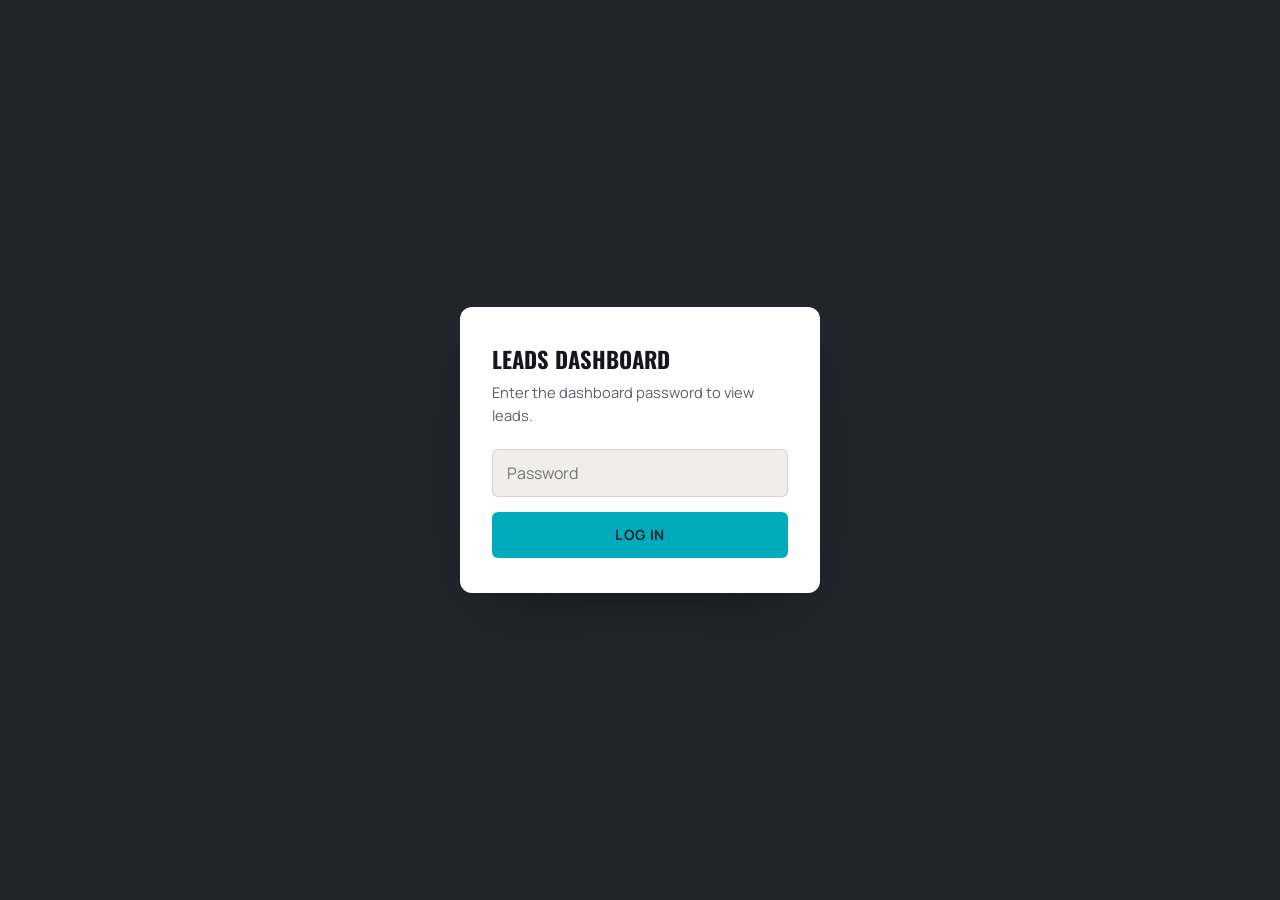
==== dashboard.html @ af812480 "Add password-gated leads dashboard New /dashboard page (unlinked from nav, noindex) that lists every" ====
<!DOCTYPE html>
<html lang="en">
<head>
  <meta charset="UTF-8" />
  <meta name="viewport" content="width=device-width, initial-scale=1.0" />
  <title>Leads Dashboard · Cédric LeBlanc</title>
  <meta name="robots" content="noindex, nofollow" />
  <link rel="preconnect" href="https://fonts.googleapis.com" />
  <link rel="preconnect" href="https://fonts.gstatic.com" crossorigin />
  <link href="https://fonts.googleapis.com/css2?family=Oswald:wght@400;500;600;700&family=Manrope:wght@300;400;500;600;700;800&display=swap" rel="stylesheet" />
  <link rel="icon" href="data:image/svg+xml,%3Csvg xmlns='http://www.w3.org/2000/svg' viewBox='0 0 100 100'%3E%3Crect width='100' height='100' rx='10' fill='%2322252b'/%3E%3Ctext x='50' y='68' font-family='Arial,sans-serif' font-weight='700' font-size='46' fill='%2300acbc' text-anchor='middle'%3ECL%3C/text%3E%3C/svg%3E" />
  <style>
    :root {
      --ink: #22252b;
      --ink-soft: #2d3138;
      --accent: #00acbc;
      --accent-deep: #008c9a;
      --cream: #efeeec;
      --paper: #ffffff;
      --text: #15171b;
      --muted: #5b6066;
      --line: rgba(15, 17, 20, 0.12);
      --font-serif: "Oswald", "Arial Narrow", sans-serif;
      --font-sans: "Manrope", system-ui, -apple-system, "Segoe UI", sans-serif;
    }
    * { box-sizing: border-box; }
    body {
      margin: 0;
      min-height: 100vh;
      background: var(--cream);
      color: var(--text);
      font-family: var(--font-sans);
      line-height: 1.55;
    }
    a { color: inherit; }

    /* ---------- Login screen ---------- */
    .login-wrap {
      min-height: 100vh;
      display: flex;
      align-items: center;
      justify-content: center;
      background: var(--ink);
      padding: 1.5rem;
    }
    .login-card {
      width: 100%;
      max-width: 360px;
      background: var(--paper);
      border-radius: 12px;
      padding: 2.2rem 2rem;
      box-shadow: 0 24px 60px -28px rgba(0,0,0,0.5);
    }
    .login-card h1 {
      font-family: var(--font-serif);
      text-transform: uppercase;
      font-size: 1.4rem;
      margin: 0 0 0.3rem;
    }
    .login-card p { color: var(--muted); font-size: 0.92rem; margin: 0 0 1.4rem; }
    .login-card input {
      width: 100%;
      background: var(--cream);
      border: 1px solid var(--line);
      border-radius: 6px;
      padding: 0.75rem 0.9rem;
      font-size: 16px;
      font-family: var(--font-sans);
      margin-bottom: 0.9rem;
    }
    .login-card input:focus {
      outline: none;
      border-color: var(--accent);
      box-shadow: 0 0 0 3px rgba(0,172,188,0.18);
    }
    .login-card button {
      width: 100%;
      background: var(--accent);
      color: var(--ink);
      border: 0;
      border-radius: 6px;
      padding: 0.85rem;
      font-family: var(--font-sans);
      font-weight: 700;
      font-size: 0.88rem;
      letter-spacing: 0.05em;
      text-transform: uppercase;
      cursor: pointer;
    }
    .login-card button:hover { background: var(--accent-deep); }
    .login-error {
      margin-top: 0.9rem;
      font-size: 0.86rem;
      color: #b91c1c;
      display: none;
    }
    .login-error.show { display: block; }

    /* ---------- Dashboard shell ---------- */
    .app { display: none; }
    .app.show { display: block; }

    header.bar {
      background: var(--ink);
      color: var(--cream);
      padding: 1.1rem clamp(1.25rem, 4vw, 2.5rem);
      display: flex;
      align-items: center;
      justify-content: space-between;
      gap: 1rem;
    }
    header.bar h1 {
      font-family: var(--font-serif);
      text-transform: uppercase;
      font-size: 1.15rem;
      margin: 0;
      letter-spacing: 0.3px;
    }
    header.bar .sub { font-size: 0.7rem; letter-spacing: 0.12em; text-transform: uppercase; color: rgba(239,238,236,0.6); margin-top: 0.15rem; }
    header.bar button {
      background: transparent;
      color: rgba(239,238,236,0.75);
      border: 1px solid rgba(239,238,236,0.3);
      border-radius: 6px;
      padding: 0.5rem 1rem;
      font-family: var(--font-sans);
      font-size: 0.8rem;
      font-weight: 600;
      cursor: pointer;
    }
    header.bar button:hover { color: var(--paper); border-color: rgba(239,238,236,0.6); }

    main {
      max-width: 980px;
      margin: 0 auto;
      padding: clamp(1.5rem, 4vw, 2.5rem);
    }

    .toolbar {
      display: flex;
      align-items: center;
      justify-content: space-between;
      gap: 1rem;
      flex-wrap: wrap;
      margin-bottom: 1.4rem;
    }
    .count { font-size: 0.85rem; color: var(--muted); font-weight: 600; }
    .filter select {
      background: var(--paper);
      border: 1px solid var(--line);
      border-radius: 6px;
      padding: 0.5rem 0.8rem;
      font-family: var(--font-sans);
      font-size: 0.85rem;
      color: var(--text);
    }

    .empty, .loading {
      text-align: center;
      color: var(--muted);
      padding: 4rem 1rem;
      font-size: 0.95rem;
    }

    .leads { display: grid; gap: 1rem; }
    .lead {
      background: var(--paper);
      border: 1px solid var(--line);
      border-radius: 10px;
      padding: 1.3rem 1.4rem;
      display: grid;
      grid-template-columns: 1fr auto;
      gap: 1rem;
      align-items: start;
    }
    .lead__main { min-width: 0; }
    .lead__top {
      display: flex;
      align-items: baseline;
      gap: 0.7rem;
      flex-wrap: wrap;
      margin-bottom: 0.4rem;
    }
    .lead__name { font-family: var(--font-serif); font-size: 1.2rem; text-transform: uppercase; }
    .lead__time { font-size: 0.78rem; color: var(--muted); }
    .lead__tag {
      display: inline-block;
      font-size: 0.66rem;
      font-weight: 700;
      letter-spacing: 0.1em;
      text-transform: uppercase;
      color: var(--accent-deep);
      background: rgba(0,172,188,0.1);
      padding: 0.2rem 0.55rem;
      border-radius: 100px;
    }
    .lead__contact { font-size: 0.9rem; color: var(--text); margin-bottom: 0.5rem; }
    .lead__contact a { color: var(--accent-deep); font-weight: 600; }
    .lead__contact a:hover { text-decoration: underline; }
    .lead__contact span.sep { color: var(--line); margin: 0 0.5rem; }
    .lead__msg { font-size: 0.9rem; color: var(--muted); white-space: pre-wrap; }

    .lead__status select {
      background: var(--cream);
      border: 1px solid var(--line);
      border-radius: 6px;
      padding: 0.55rem 0.7rem;
      font-family: var(--font-sans);
      font-weight: 700;
      font-size: 0.8rem;
      color: var(--text);
      min-width: 150px;
      cursor: pointer;
    }
    .lead__status select:focus { outline: none; border-color: var(--accent); }
    .lead__saved {
      font-size: 0.72rem;
      color: var(--accent-deep);
      font-weight: 700;
      margin-top: 0.4rem;
      opacity: 0;
      transition: opacity 0.3s ease;
      text-align: right;
    }
    .lead__saved.show { opacity: 1; }

    @media (max-width: 560px) {
      .lead { grid-template-columns: 1fr; }
      .lead__status { display: flex; justify-content: space-between; align-items: center; }
      .lead__status select { min-width: 0; flex: 1; }
    }
  </style>
</head>
<body>

  <div class="login-wrap" id="loginWrap">
    <div class="login-card">
      <h1>Leads Dashboard</h1>
      <p>Enter the dashboard password to view leads.</p>
      <form id="loginForm">
        <input type="password" id="password" placeholder="Password" autocomplete="current-password" required />
        <button type="submit">Log in</button>
      </form>
      <p class="login-error" id="loginError"></p>
    </div>
  </div>

  <div class="app" id="app">
    <header class="bar">
      <div>
        <h1>Leads</h1>
        <div class="sub">Cédric LeBlanc · Website</div>
      </div>
      <button type="button" id="logoutBtn">Log out</button>
    </header>
    <main>
      <div class="toolbar">
        <span class="count" id="count"></span>
        <div class="filter">
          <select id="filterStatus">
            <option value="">All statuses</option>
            <option>New</option>
            <option>Contacted</option>
            <option>Follow Up</option>
            <option>Under Contract</option>
            <option>Closed (Won)</option>
            <option>Closed (Lost)</option>
          </select>
        </div>
      </div>
      <div class="loading" id="loading">Loading leads…</div>
      <div class="empty" id="empty" style="display:none;">No leads yet.</div>
      <div class="leads" id="leadsList"></div>
    </main>
  </div>

  <script>
    var STATUS_OPTIONS = ["New", "Contacted", "Follow Up", "Under Contract", "Closed (Won)", "Closed (Lost)"];
    var loginWrap = document.getElementById("loginWrap");
    var app = document.getElementById("app");
    var loginForm = document.getElementById("loginForm");
    var loginError = document.getElementById("loginError");
    var leadsList = document.getElementById("leadsList");
    var loadingEl = document.getElementById("loading");
    var emptyEl = document.getElementById("empty");
    var countEl = document.getElementById("count");
    var filterEl = document.getElementById("filterStatus");
    var logoutBtn = document.getElementById("logoutBtn");

    var allLeads = [];

    function showApp() {
      loginWrap.style.display = "none";
      app.className = "app show";
    }
    function showLogin(msg) {
      app.className = "app";
      loginWrap.style.display = "flex";
      if (msg) {
        loginError.textContent = msg;
        loginError.className = "login-error show";
      }
    }

    loginForm.addEventListener("submit", function (e) {
      e.preventDefault();
      loginError.className = "login-error";
      fetch("/api/login", {
        method: "POST",
        headers: { "Content-Type": "application/json" },
        body: JSON.stringify({ password: document.getElementById("password").value })
      })
        .then(function (r) { return r.json().then(function (d) { return { ok: r.ok, d: d }; }); })
        .then(function (res) {
          if (res.ok) { showApp(); loadLeads(); }
          else { loginError.textContent = res.d.error || "Login failed."; loginError.className = "login-error show"; }
        })
        .catch(function () { loginError.textContent = "Network error."; loginError.className = "login-error show"; });
    });

    logoutBtn.addEventListener("click", function () {
      document.cookie = "cl_session=; Path=/; Max-Age=0";
      showLogin();
    });

    function timeAgo(iso) {
      var d = new Date(iso);
      if (isNaN(d.getTime())) return iso || "";
      return d.toLocaleString("en-CA", { dateStyle: "medium", timeStyle: "short" });
    }

    function statusOptionsHtml(current) {
      return STATUS_OPTIONS.map(function (s) {
        return '<option' + (s === current ? " selected" : "") + '>' + s + "</option>";
      }).join("");
    }

    function esc(s) {
      return String(s == null ? "" : s).replace(/[&<>"']/g, function (c) {
        return { "&": "&amp;", "<": "&lt;", ">": "&gt;", '"': "&quot;", "'": "&#39;" }[c];
      });
    }

    function render() {
      var filter = filterEl.value;
      var items = filter ? allLeads.filter(function (l) { return l.Status === filter; }) : allLeads;

      countEl.textContent = items.length + (items.length === 1 ? " lead" : " leads") +
        (filter ? " (filtered)" : "");

      if (!items.length) {
        leadsList.innerHTML = "";
        emptyEl.style.display = "block";
        return;
      }
      emptyEl.style.display = "none";

      leadsList.innerHTML = items.map(function (l) {
        var id = esc(l.ID);
        return (
          '<article class="lead" data-id="' + id + '">' +
            '<div class="lead__main">' +
              '<div class="lead__top">' +
                '<span class="lead__name">' + esc(l.Name || "Unnamed") + "</span>" +
                '<span class="lead__tag">' + esc(l["Interested In"] || "—") + "</span>" +
                '<span class="lead__time">' + timeAgo(l.Timestamp) + "</span>" +
              "</div>" +
              '<div class="lead__contact">' +
                (l.Email ? '<a href="mailto:' + esc(l.Email) + '">' + esc(l.Email) + "</a>" : "") +
                (l.Email && l.Phone ? '<span class="sep">·</span>' : "") +
                (l.Phone ? '<a href="tel:' + esc(l.Phone) + '">' + esc(l.Phone) + "</a>" : "") +
              "</div>" +
              (l.Message ? '<div class="lead__msg">' + esc(l.Message) + "</div>" : "") +
            "</div>" +
            '<div class="lead__status">' +
              '<select data-id="' + id + '">' + statusOptionsHtml(l.Status) + "</select>" +
              '<div class="lead__saved">Saved</div>' +
            "</div>" +
          "</article>"
        );
      }).join("");

      leadsList.querySelectorAll("select").forEach(function (sel) {
        sel.addEventListener("change", function () {
          var id = sel.getAttribute("data-id");
          var status = sel.value;
          var savedEl = sel.closest(".lead__status").querySelector(".lead__saved");
          fetch("/api/leads", {
            method: "POST",
            headers: { "Content-Type": "application/json" },
            body: JSON.stringify({ id: id, status: status })
          }).then(function (r) {
            if (r.status === 401) { showLogin(); return; }
            var lead = allLeads.filter(function (l) { return l.ID === id; })[0];
            if (lead) lead.Status = status;
            savedEl.className = "lead__saved show";
            setTimeout(function () { savedEl.className = "lead__saved"; }, 1600);
          });
        });
      });
    }

    filterEl.addEventListener("change", render);

    function loadLeads() {
      loadingEl.style.display = "block";
      fetch("/api/leads")
        .then(function (r) {
          if (r.status === 401) { showLogin(); throw new Error("unauth"); }
          return r.json();
        })
        .then(function (data) {
          loadingEl.style.display = "none";
          allLeads = (data.leads || []).filter(function (l) { return l.ID; });
          render();
        })
        .catch(function () {
          loadingEl.style.display = "none";
        });
    }

    // Try loading straight away — if there's already a valid session cookie
    // from a previous visit, this skips the login screen entirely.
    loadingEl.style.display = "none";
    fetch("/api/leads")
      .then(function (r) {
        if (r.status === 401) { showLogin(); return null; }
        showApp();
        return r.json();
      })
      .then(function (data) {
        if (!data) return;
        allLeads = (data.leads || []).filter(function (l) { return l.ID; });
        render();
      })
      .catch(function () { showLogin(); });
  </script>
</body>
</html>
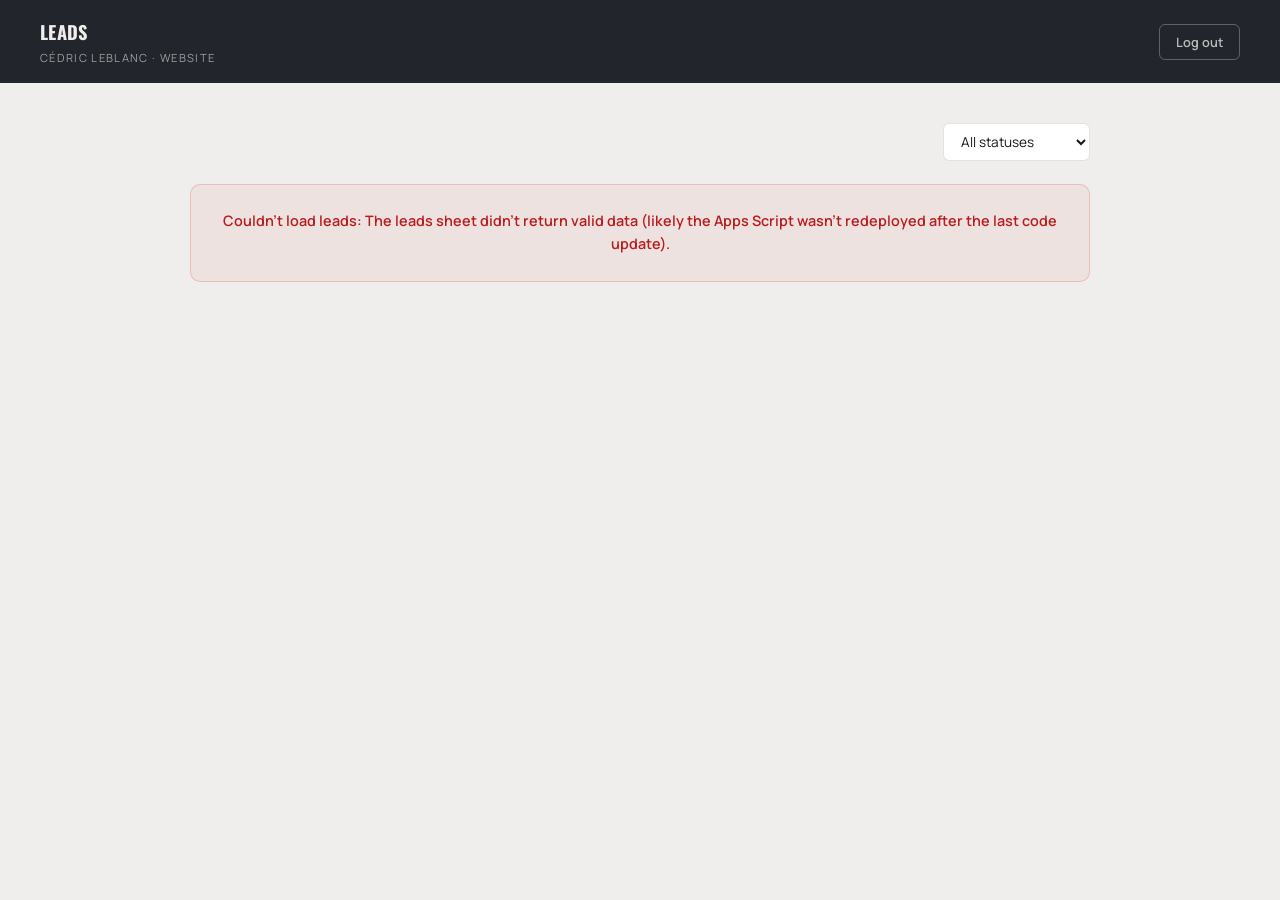
==== commit 7b0bddac: "Surface leads-fetch errors on the dashboard instead of hiding them A failed /api/leads request (bad " ====
--- a/dashboard.html
+++ b/dashboard.html
@@ -160,6 +160,16 @@
       color: var(--muted);
       padding: 4rem 1rem;
       font-size: 0.95rem;
+    }
+    .error {
+      text-align: center;
+      color: #b91c1c;
+      background: rgba(220,38,38,0.06);
+      border: 1px solid rgba(220,38,38,0.2);
+      border-radius: 10px;
+      padding: 1.6rem;
+      font-size: 0.9rem;
+      font-weight: 600;
     }
 
     .leads { display: grid; gap: 1rem; }
@@ -270,6 +280,7 @@
       </div>
       <div class="loading" id="loading">Loading leads…</div>
       <div class="empty" id="empty" style="display:none;">No leads yet.</div>
+      <div class="error" id="loadError" style="display:none;"></div>
       <div class="leads" id="leadsList"></div>
     </main>
   </div>
@@ -283,6 +294,7 @@
     var leadsList = document.getElementById("leadsList");
     var loadingEl = document.getElementById("loading");
     var emptyEl = document.getElementById("empty");
+    var errorEl = document.getElementById("loadError");
     var countEl = document.getElementById("count");
     var filterEl = document.getElementById("filterStatus");
     var logoutBtn = document.getElementById("logoutBtn");
@@ -402,38 +414,68 @@
 
     filterEl.addEventListener("change", render);
 
+    function showLoadError(msg) {
+      leadsList.innerHTML = "";
+      emptyEl.style.display = "none";
+      errorEl.textContent = msg;
+      errorEl.style.display = "block";
+      countEl.textContent = "";
+    }
+    function clearLoadError() {
+      errorEl.style.display = "none";
+    }
+
+    function fetchAndRenderLeads() {
+      return fetch("/api/leads").then(function (r) {
+        if (r.status === 401) { showLogin(); return null; }
+        return r.text().then(function (text) {
+          var data;
+          try {
+            data = JSON.parse(text);
+          } catch (parseErr) {
+            throw new Error(
+              "The leads sheet didn't return valid data (likely the Apps Script wasn't redeployed after the last code update)."
+            );
+          }
+          if (!r.ok || data.error) {
+            throw new Error(data.error || "Request failed (HTTP " + r.status + ").");
+          }
+          clearLoadError();
+          allLeads = (data.leads || []).filter(function (l) { return l.ID; });
+          render();
+          return data;
+        });
+      });
+    }
+
     function loadLeads() {
       loadingEl.style.display = "block";
-      fetch("/api/leads")
-        .then(function (r) {
-          if (r.status === 401) { showLogin(); throw new Error("unauth"); }
-          return r.json();
+      fetchAndRenderLeads()
+        .catch(function (err) {
+          showLoadError("Couldn't load leads: " + err.message);
         })
-        .then(function (data) {
-          loadingEl.style.display = "none";
-          allLeads = (data.leads || []).filter(function (l) { return l.ID; });
-          render();
-        })
-        .catch(function () {
+        .finally(function () {
           loadingEl.style.display = "none";
         });
     }
 
     // Try loading straight away — if there's already a valid session cookie
     // from a previous visit, this skips the login screen entirely.
-    loadingEl.style.display = "none";
-    fetch("/api/leads")
-      .then(function (r) {
-        if (r.status === 401) { showLogin(); return null; }
+    loadingEl.style.display = "block";
+    fetchAndRenderLeads()
+      .then(function (data) {
+        if (data === null) return; // 401 — showLogin() already ran
         showApp();
-        return r.json();
       })
-      .then(function (data) {
-        if (!data) return;
-        allLeads = (data.leads || []).filter(function (l) { return l.ID; });
-        render();
+      .catch(function (err) {
+        // We were logged in (past the 401 check) but the sheet/API failed —
+        // show the app shell with the error rather than bouncing to login.
+        showApp();
+        showLoadError("Couldn't load leads: " + err.message);
       })
-      .catch(function () { showLogin(); });
+      .finally(function () {
+        loadingEl.style.display = "none";
+      });
   </script>
 </body>
 </html>
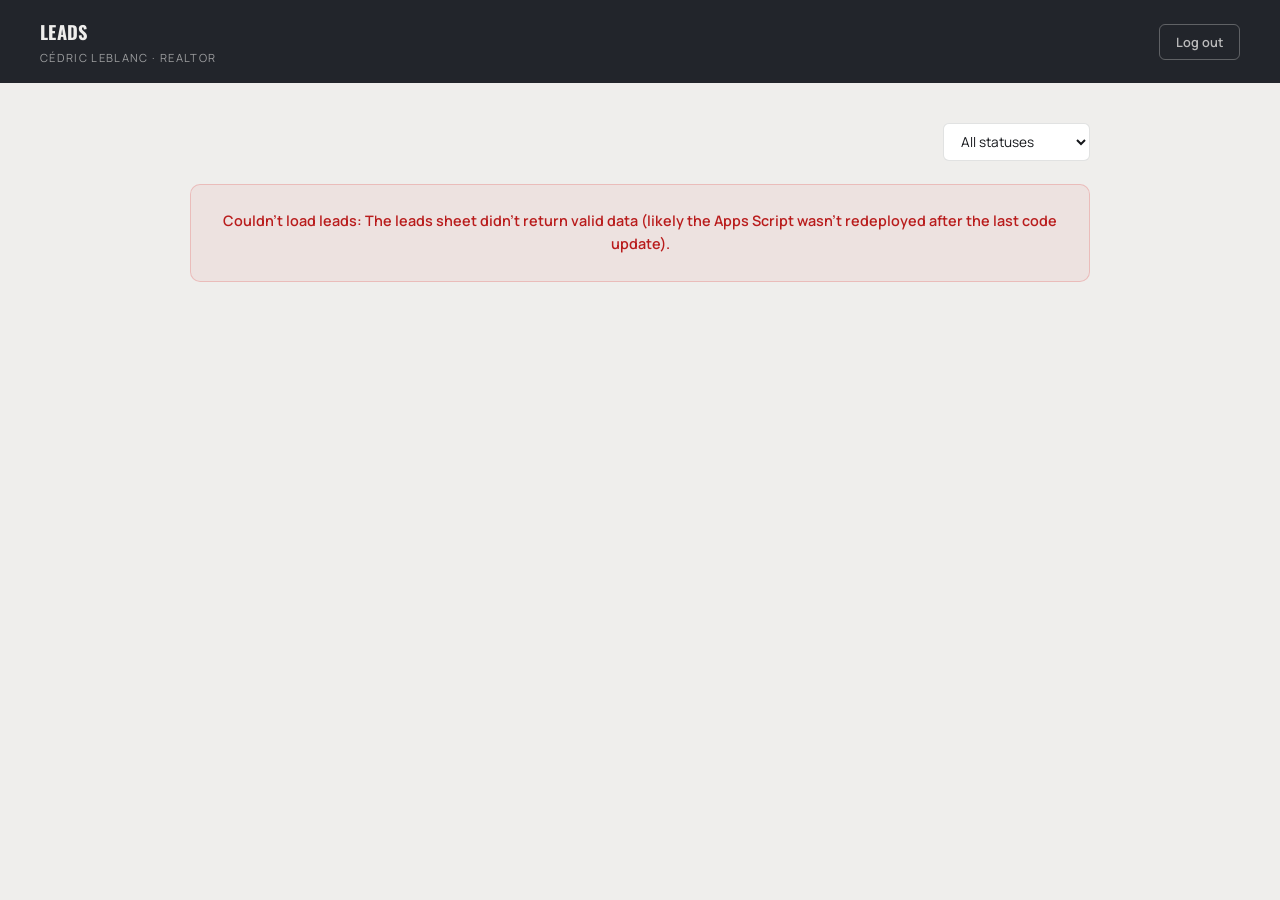
==== commit 82996fbc: "Dashboard header: "Website" -> "Realtor" Co-Authored-By: Claude Sonnet 5 <noreply@anthropic.com> Cla" ====
--- a/dashboard.html
+++ b/dashboard.html
@@ -259,7 +259,7 @@
     <header class="bar">
       <div>
         <h1>Leads</h1>
-        <div class="sub">Cédric LeBlanc · Website</div>
+        <div class="sub">Cédric LeBlanc · Realtor</div>
       </div>
       <button type="button" id="logoutBtn">Log out</button>
     </header>
